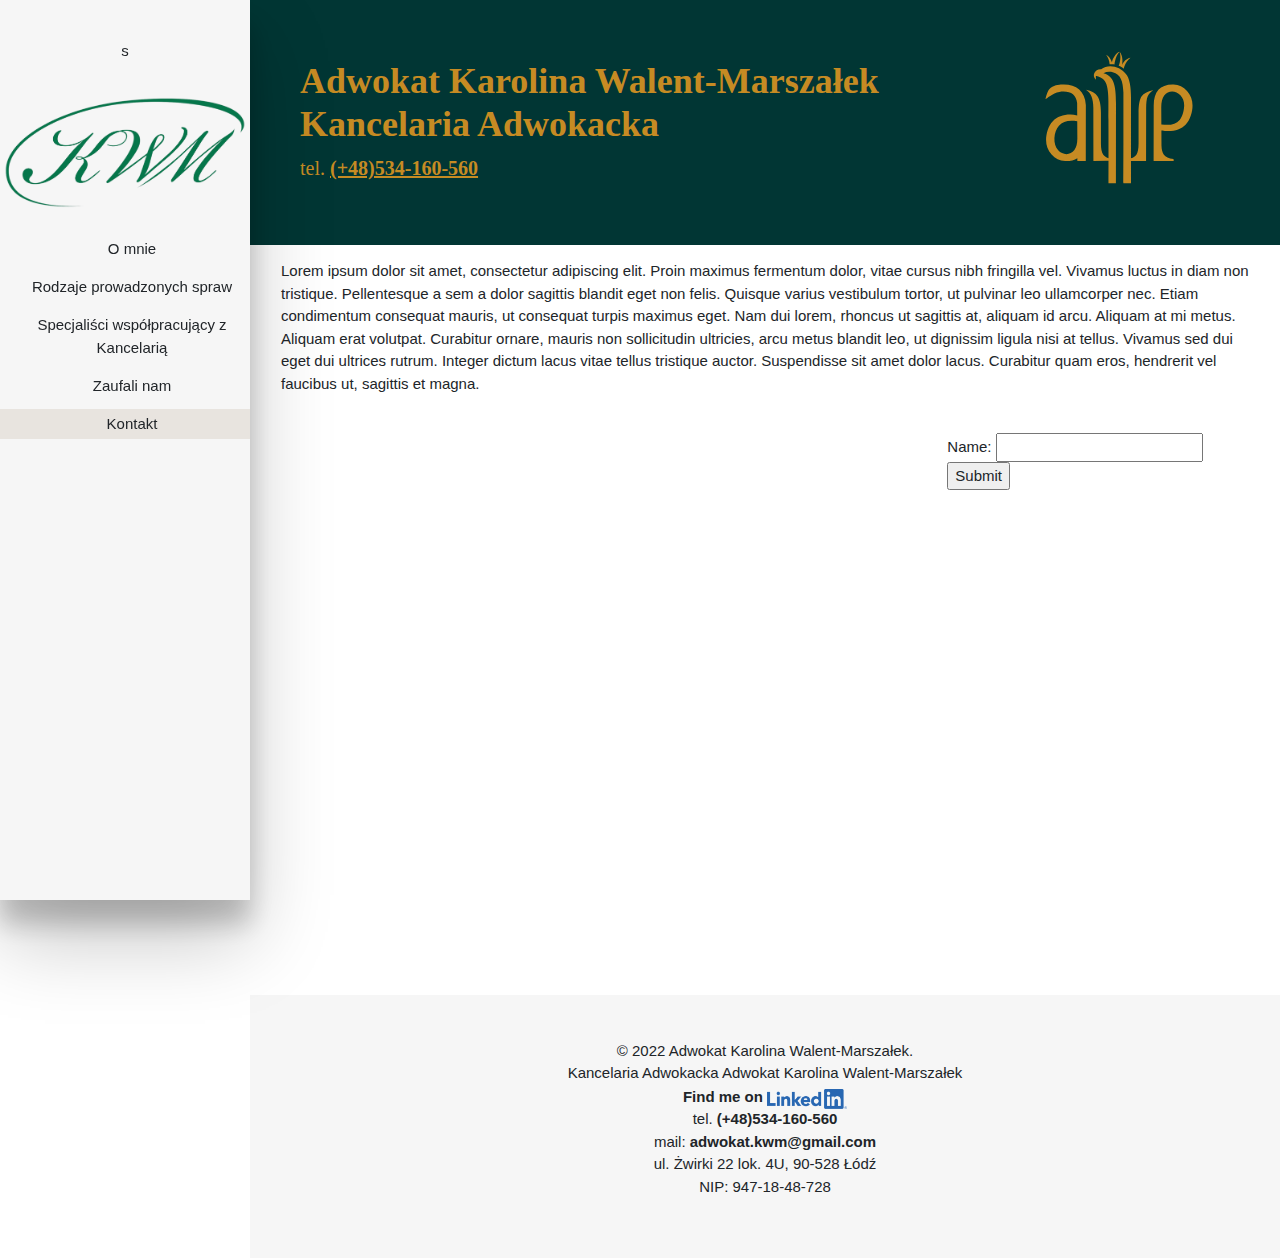
==== Kontakt.html @ 343bfcc0 "add project" ====
<!DOCTYPE html>

<html lang="en">
<head>
  <title>Karolina</title>
  <meta charset="utf-8" name="viewport" content="width=device-width, initial-scale=1">
  <meta name="viewport" content="width=device-width, initial-scale=1">
  <link href="https://cdn.jsdelivr.net/npm/bootstrap@5.1.3/dist/css/bootstrap.min.css" rel="stylesheet">
  <script src="https://cdn.jsdelivr.net/npm/bootstrap@5.1.3/dist/js/bootstrap.bundle.min.js"></script>  
  <link rel="stylesheet" href="style.css">
  <link rel="stylesheet" href="https://cdnjs.cloudflare.com/ajax/libs/animate.css/4.1.1/animate.min.css" integrity="sha512-c42qTSw/wPZ3/5LBzD+Bw5f7bSF2oxou6wEb+I/lqeaKV5FDIfMvvRp772y4jcJLKuGUOpbJMdg/BTl50fJYAw==" crossorigin="anonymous" referrerpolicy="no-referrer" />  
  <link rel="stylesheet" href="lib/w3.css">
</head>


<body>

<nav class="w3-sidenav w3-collapse w3-card-24 w3-animate-left" style="width:250px; padding-top: 40px; text-align: center; background: #F6F6F6;">s
  <a href="javascript:void(0)" onclick="w3_close()" 
  class="w3-closenav w3-large w3-hide-large">Close &times;</a>
  <img src="img/logo.png" alt="" style="width: 100%; margin-bottom: 15px; margin-top: 30px">
  <a href="index.html" class="my-2">O mnie</a>   
  <a href="Rodzaje_prowadzonych_spraw.html" class="my-2">Rodzaje prowadzonych spraw</a>   
  <a href="Specjaliści_współpracujący_z_Kancelarią.html" class="my-2">Specjaliści współpracujący z Kancelarią</a>   
  <a href="Zaufali_nam.html" class="my-2">Zaufali nam</a>   
  <a href="Kontakt.html" class="my-2" style="background: #e8e4df;">Kontakt</a>   
</nav>

<div class="w3-main" style="margin-left:250px">

  <header class="">
    <section class = "" style="background: #013634; min-height: 100px; paddings: 15px;">
    <span class="w3-opennav w3-xlarge w3-hide-large" onclick="w3_open()" style="color: white; padding-left: 30px;">&#9776;</span>
    <div id="hero" class="animate__animated animate__fadeIn w3-row" style="padding: 50px;">
      <div class="w3-col" style="width:80%">
        <h1 style="color: #C68B23; font-family: initial; font-weight: bold;">Adwokat Karolina Walent-Marszałek<br>Kancelaria Adwokacka</h1>
        <h4 style="color: #C68B23; font-family: initial;">tel. <a href="tel:+48534160560"><b>(+48)534-160-560</b></a></h4>  
      </div>
      <div class="w3-rest"><img src="img/logo1.svg" style="max-height: 150px; padding-bottom: 15px;"></div>
    </div>
  </section>
</header>


<div class="w3-row content" >
  <div class="w3-container">
    <div class="m-3"><p>Lorem ipsum dolor sit amet, consectetur adipiscing elit. Proin maximus fermentum dolor, vitae cursus nibh fringilla vel. Vivamus luctus in diam non tristique. Pellentesque a sem a dolor sagittis blandit eget non felis. Quisque varius vestibulum tortor, ut pulvinar leo ullamcorper nec. Etiam condimentum consequat mauris, ut consequat turpis maximus eget. Nam dui lorem, rhoncus ut sagittis at, aliquam id arcu. Aliquam at mi metus. Aliquam erat volutpat. Curabitur ornare, mauris non sollicitudin ultricies, arcu metus blandit leo, ut dignissim ligula nisi at tellus. Vivamus sed dui eget dui ultrices rutrum. Integer dictum lacus vitae tellus tristique auctor. Suspendisse sit amet dolor lacus. Curabitur quam eros, hendrerit vel faucibus ut, sagittis et magna.<br><br>

</p></div>
  </div>
  <div class="w3-container">
    <!--<img class="hero-image mb-4" src="img/Karolina.jpg" alt="Karolina Marszalek">-->
  </div>
</div>
<div class="w3-container w3-row">
<div class="map-responsive w3-twothird" >
    <iframe src="https://www.google.com/maps/embed?pb=!1m14!1m8!1m3!1d2469.773128402559!2d19.454585!3d51.755472!3m2!1i1024!2i768!4f13.1!3m3!1m2!1s0x471a34d773a6000d%3A0x2b7ac71ae0c0630e!2zS3B0LiBGcmFuY2lzemthIMW7d2lya2kgMjIvNHUsIDkwLTUyOCDFgcOzZMW6LCDQn9C-0LvRjNGI0LA!5e0!3m2!1sru!2sus!4v1652269276940!5m2!1sru!2sus" width="600" height="450" style="sborder:0;" allowfullscreen="" loading="lazy" referrerpolicy="no-referrer-when-downgrade"></iframe>
</div>
<div class="w3-container w3-third">
  <form name="myForm" action="./form.php" onsubmit="return validateForm()" method="post" required>
  Name: <input type="text" name="fname">
  <input type="submit" value="Submit">
</form>
</div>
</div>

<footer class="footer">
  <section id="hero" class="animate__animated animate__fadeIn d-flex flex-column p-5" style="background: #F6F6F6; text-align:center;">
    <p>© 2022 Adwokat Karolina Walent-Marszałek. <br>Kancelaria Adwokacka Adwokat Karolina Walent-Marszałek<br>
      <a class="" href="https://www.linkedin.com/in/karolina-walent-marsza%C5%82ek-4451391b9/?originalSubdomain=pl" style="text-decoration: none;"> <b style="vertical-align: middle">Find me on</b> <img src="./img/li_logo.png" style="max-width: 80px;"> </a><br>
      tel. <a href="tel:+48534160560"  style="text-decoration: none;"><b>(+48)534-160-560</b></a>
      <br>mail: <a href="mail:adwokat.kwm@gmail.com" style="text-decoration: none;"><b>adwokat.kwm@gmail.com</b></a>
      <br>ul. Żwirki 22 lok. 4U, 90-528 Łódź<br>NIP: 947-18-48-728<br>
    </p>
</footer>

</div>
<script>
function w3_open() {
    document.getElementsByClassName("w3-sidenav")[0].style.display = "block";
}
function w3_close() {
    document.getElementsByClassName("w3-sidenav")[0].style.display = "none";
}
</script>
</body></html>
---- style.css ----
.hero-image{
  max-width: 300px;
}

.abstract{
  font-family: "Times New Roman"; 
  color: #C68B23;
}
body{
  margin-left: 250px;
  /*font-family: "Times New Roman"; */
}

a{
  /*font-family: "Times New Roman"; */
}


.map-responsive{
    overflow:hidden;
    padding-bottom:56.25%;
    position:relative;
    height:0;
}
.map-responsive iframe{
    left:0;
    top:0;
    height:100%;
    width:100%;
    position:absolute;
}



/*
.as-box > h2 {
    padding: 15px 40px;
    font-size: 1.3rem;
}
.as-examples > [id^=example-] {
      background: #edfbf6;
    color: #32d296;
  }
  pre[class^=html] {
    position:relative;
  }
  pre[class^=html]::before {
    content: 'html';
    position:absolute;
    right: 0;
    top: 0;
    background: #222222;
    color: #fff;
    padding: 15px;
  }
*/
/*


html {
    position: relative;
    min-height: 100%;
}

body {
    padding-top: 4.5rem;
    margin-bottom: 4.5rem;
}

.footer {
  position: absolute;
  bottom: 0;
  width: 100%;
  height: 3.5rem;
  line-height: 3.5rem;
  background-color: #ccc;
}

.nav-link:hover {
  transition: all 0.4s;
}

.nav-link-collapse:after {
  float: right;
  content: '\f067';
  font-family: 'FontAwesome';
}

.nav-link-show:after {
  float: right;
  content: '\f068';
  font-family: 'FontAwesome';
}

.nav-item ul.nav-second-level {
  padding-left: 0;
}

.nav-item ul.nav-second-level > .nav-item {
  padding-left: 20px;
}

@media (min-width: 992px) {
  .sidenav {
    position: absolute;
    top: 0;
    left: 0;
    width: 230px;
    height: calc(100vh - 3.5rem);
    margin-top: 3.5rem;
    background: #343a40;
    box-sizing: border-box;
    border-top: 1px solid rgba(0, 0, 0, 0.3);
  }

  .navbar-expand-lg .sidenav {
    flex-direction: column;
  }

  .content-wrapper {
    margin-left: 230px;
  }

  .footer {
    width: calc(100% - 230px);
    margin-left: 230px;
  }
}



/*body {
  font-family: "Open Sans", sans-serif;
  color: #5a656e;
  overflow-x: hidden;
}

h1, h2, h3, h4, h5, h6, p, caption{
  font-family: "Playfair Display", serif;
}

.header {
  margin: 0 0 10px;
  padding: 32px 0 32px;
  background: #a84e32;
  word-wrap: break-word;
}

.header_add{
  margin: 0 0 10px;
  padding: 32px 0 32px;
  background: #cfb169;;
  word-wrap: break-word;
}

#hero {
  width: 100%;
  height: 75vh;
  background: url("img/hero-bg.jpg") top center;
  background-size: cover;
  padding: 0 15px;
}
#hero h1 {
  margin: 0 0 10px 0;
  font-size: 48px;
  font-weight: 700;
  line-height: 56px;
  word-wrap: break-word;
  color: #fff;
}

@media (min-width: 1024px) {
  #hero {
    background-attachment: fixed;
  }
}

section {
  padding: 60px 0;
}

.contacts{
  font-family: "Playfair Display";
  max-width: 650px;
  word-wrap: break-word;
}

.contacts a{
  color: white;
  font-size: 18px;
}
.table-container{
  max-width: 700px;
  text-align: center;
  margin: auto;
}
.progress-bar {
  border-radius: 15px;
}

.divider{
  background-color: #a84e32;
  height: 10px;
  width: auto;
  margin-top: 0px;
}

.header-email {
  pagging-left: 30px;
  background-image: url('img/mail_icon.svg');
  background-repeat: no-repeat;
}

.header-phone {
  pagging-left: 30px;
  background-image: url('img/phone_icon.svg');
  background-repeat: no-repeat;
}

.header a{
  color: white;
}

.subheading {
  margin: auto;
  margin-bottom: 36px;
  text-align: center;
}

.progress-bar {
  background-color: #a84e32;
}

.skills{
  font-family: "Playfair Display", serif
}
.img-container {
  position: relative;
  max-width: 300px;
}

.image {
  display: block;
  width: 100%;
  height: auto;
}

.overlay {
  position: absolute; 
  bottom: 0; 
  background: rgb(0, 0, 0);
  background: rgba(0, 0, 0, 0.5); 
  color: #f1f1f1; 
  width: 100%;
  transition: .5s ease;
  opacity:0;
  color: white;
  font-size: 20px;
  padding: 20px;
  text-align: center;
}

.social{
  width: 30px;
  margin-right: 10px;
}

.container:hover .overlay {
  opacity: 1;
}

.hobbies {
  width: 100%;
  height: auto;
}

.footer{
  width:100%;
  background: #a84e32;
}*/





.cc-window{opacity:1;-webkit-transition:opacity 1s ease;transition:opacity 1s ease}.cc-window.cc-invisible{opacity:0}.cc-animate.cc-revoke{-webkit-transition:transform 1s ease;-webkit-transition:-webkit-transform 1s ease;transition:-webkit-transform 1s ease;transition:transform 1s ease;transition:transform 1s ease,-webkit-transform 1s ease}.cc-animate.cc-revoke.cc-top{-webkit-transform:translateY(-2em);transform:translateY(-2em)}.cc-animate.cc-revoke.cc-bottom{-webkit-transform:translateY(2em);transform:translateY(2em)}.cc-animate.cc-revoke.cc-active.cc-top{-webkit-transform:translateY(0);transform:translateY(0)}.cc-animate.cc-revoke.cc-active.cc-bottom{-webkit-transform:translateY(0);transform:translateY(0)}.cc-revoke:hover{-webkit-transform:translateY(0);transform:translateY(0)}.cc-grower{max-height:0;overflow:hidden;-webkit-transition:max-height 1s;transition:max-height 1s}
.cc-revoke,.cc-window{position:fixed;overflow:hidden;-webkit-box-sizing:border-box;box-sizing:border-box;font-family:Helvetica,Calibri,Arial,sans-serif;font-size:14px;line-height:1.5em;display:-webkit-box;display:-ms-flexbox;display:flex;-ms-flex-wrap:nowrap;flex-wrap:nowrap;z-index:9999}.cc-window.cc-static{position:static}.cc-window.cc-floating{padding:2em;max-width:24em;-webkit-box-orient:vertical;-webkit-box-direction:normal;-ms-flex-direction:column;flex-direction:column}.cc-window.cc-banner{padding:1em 1.8em;width:100%;-webkit-box-orient:horizontal;-webkit-box-direction:normal;-ms-flex-direction:row;flex-direction:row}.cc-revoke{padding:.5em}.cc-revoke:hover{text-decoration:underline}.cc-header{font-size:18px;font-weight:700}.cc-btn,.cc-close,.cc-link,.cc-revoke{cursor:pointer}.cc-link{opacity:.8;display:inline-block;padding:.2em;text-decoration:underline}.cc-link:hover{opacity:1}.cc-link:active,.cc-link:visited{color:initial}.cc-btn{display:block;padding:.4em .8em;font-size:.9em;font-weight:700;border-width:2px;border-style:solid;text-align:center;white-space:nowrap}.cc-highlight .cc-btn:first-child{background-color:transparent;border-color:transparent}.cc-highlight .cc-btn:first-child:focus,.cc-highlight .cc-btn:first-child:hover{background-color:transparent;text-decoration:underline}.cc-close{display:block;position:absolute;top:.5em;right:.5em;font-size:1.6em;opacity:.9;line-height:.75}.cc-close:focus,.cc-close:hover{opacity:1}
.cc-revoke.cc-top{top:0;left:3em;border-bottom-left-radius:.5em;border-bottom-right-radius:.5em}.cc-revoke.cc-bottom{bottom:0;left:3em;border-top-left-radius:.5em;border-top-right-radius:.5em}.cc-revoke.cc-left{left:3em;right:unset}.cc-revoke.cc-right{right:3em;left:unset}.cc-top{top:1em}.cc-left{left:1em}.cc-right{right:1em}.cc-bottom{bottom:1em}.cc-floating>.cc-link{margin-bottom:1em}.cc-floating .cc-message{display:block;margin-bottom:1em}.cc-window.cc-floating .cc-compliance{-webkit-box-flex:1;-ms-flex:1 0 auto;flex:1 0 auto}.cc-window.cc-banner{-webkit-box-align:center;-ms-flex-align:center;align-items:center}.cc-banner.cc-top{left:0;right:0;top:0}.cc-banner.cc-bottom{left:0;right:0;bottom:0}.cc-banner .cc-message{display:block;-webkit-box-flex:1;-ms-flex:1 1 auto;flex:1 1 auto;max-width:100%;margin-right:1em}.cc-compliance{display:-webkit-box;display:-ms-flexbox;display:flex;-webkit-box-align:center;-ms-flex-align:center;align-items:center;-ms-flex-line-pack:justify;align-content:space-between}.cc-floating .cc-compliance>.cc-btn{-webkit-box-flex:1;-ms-flex:1;flex:1}.cc-btn+.cc-btn{margin-left:.5em}
@media print{.cc-revoke,.cc-window{display:none}}@media screen and (max-width:900px){.cc-btn{white-space:normal}}@media screen and (max-width:414px) and (orientation:portrait),screen and (max-width:736px) and (orientation:landscape){.cc-window.cc-top{top:0}.cc-window.cc-bottom{bottom:0}.cc-window.cc-banner,.cc-window.cc-floating,.cc-window.cc-left,.cc-window.cc-right{left:0;right:0}.cc-window.cc-banner{-webkit-box-orient:vertical;-webkit-box-direction:normal;-ms-flex-direction:column;flex-direction:column}.cc-window.cc-banner .cc-compliance{-webkit-box-flex:1;-ms-flex:1 1 auto;flex:1 1 auto}.cc-window.cc-floating{max-width:none}.cc-window .cc-message{margin-bottom:1em}.cc-window.cc-banner{-webkit-box-align:unset;-ms-flex-align:unset;align-items:unset}.cc-window.cc-banner .cc-message{margin-right:0}}
.cc-floating.cc-theme-classic{padding:1.2em;border-radius:5px}.cc-floating.cc-type-info.cc-theme-classic .cc-compliance{text-align:center;display:inline;-webkit-box-flex:0;-ms-flex:none;flex:none}.cc-theme-classic .cc-btn{border-radius:5px}.cc-theme-classic .cc-btn:last-child{min-width:140px}.cc-floating.cc-type-info.cc-theme-classic .cc-btn{display:inline-block}
.cc-theme-edgeless.cc-window{padding:0}.cc-floating.cc-theme-edgeless .cc-message{margin:2em;margin-bottom:1.5em}.cc-banner.cc-theme-edgeless .cc-btn{margin:0;padding:.8em 1.8em;height:100%}.cc-banner.cc-theme-edgeless .cc-message{margin-left:1em}.cc-floating.cc-theme-edgeless .cc-btn+.cc-btn{margin-left:0}
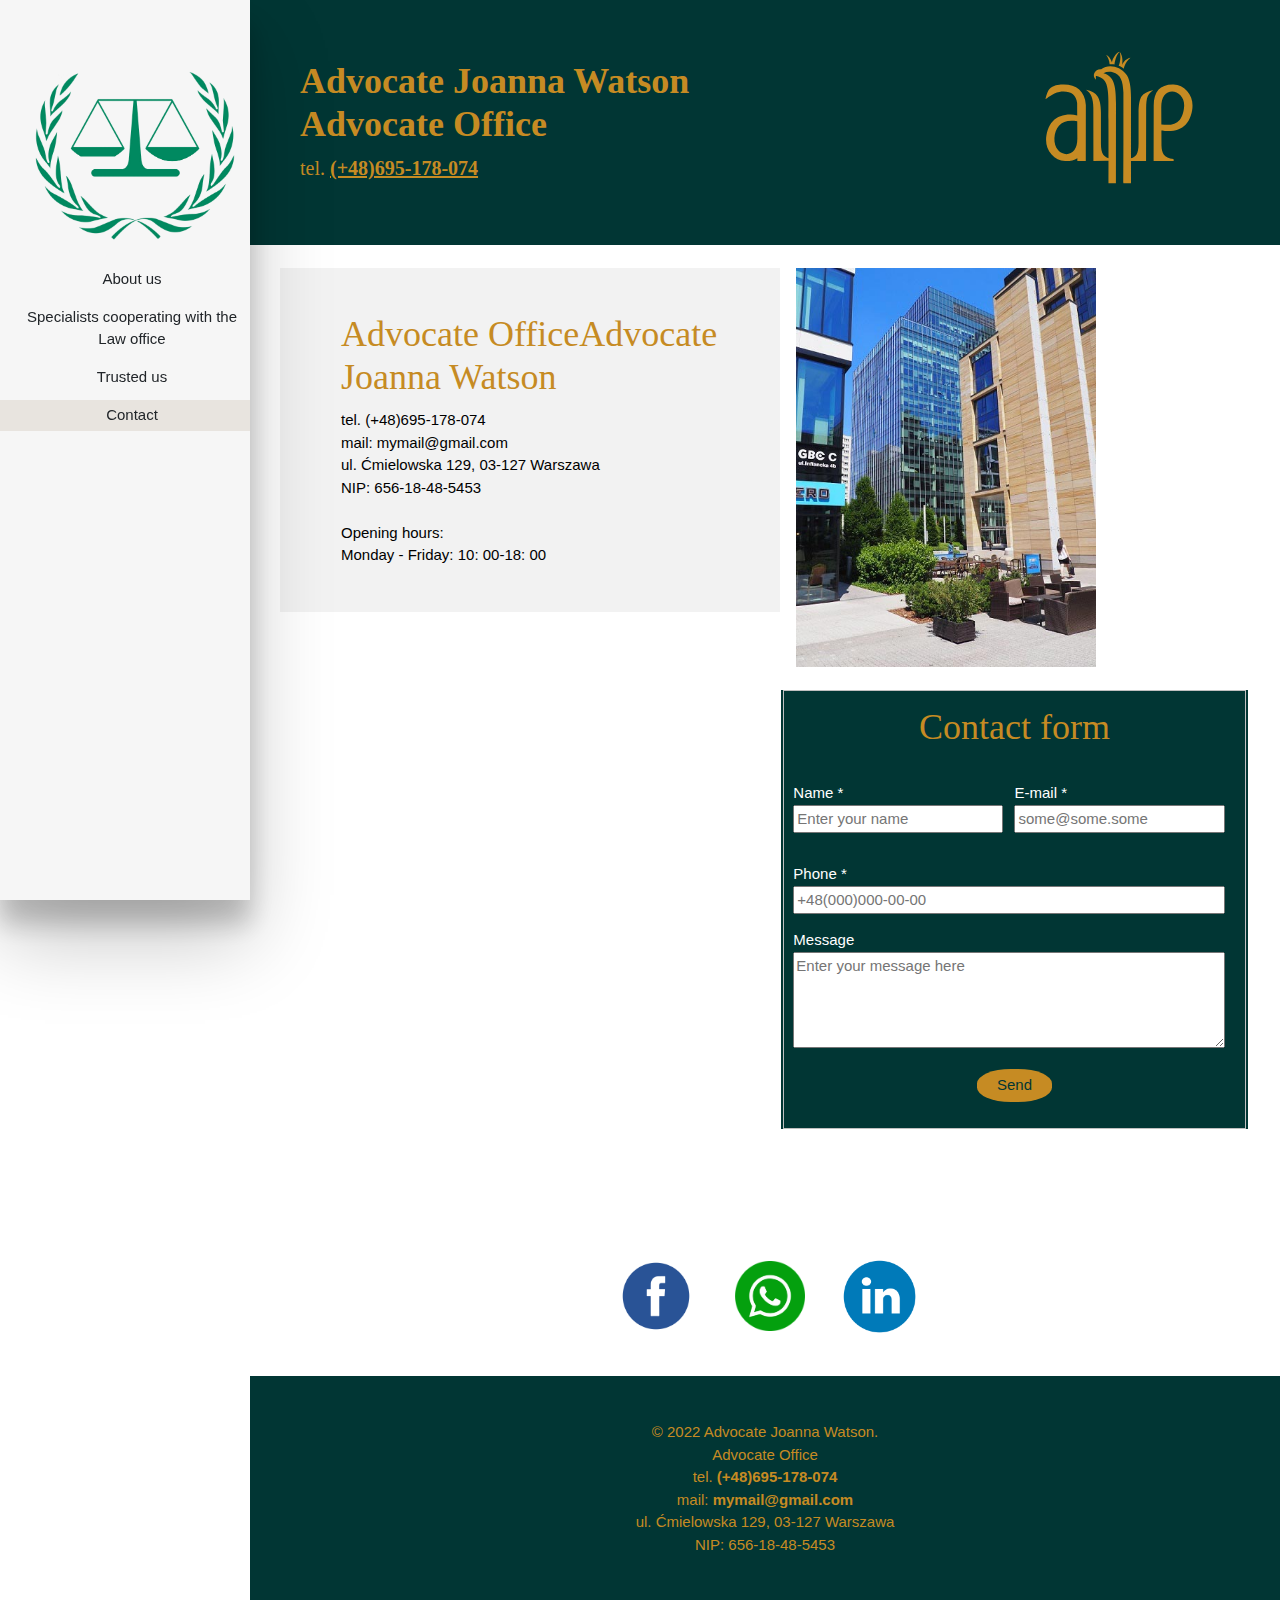
==== commit 31313f18: "a lot of changes" ====
--- a/Kontakt.html
+++ b/Kontakt.html
@@ -10,20 +10,21 @@
   <link rel="stylesheet" href="style.css">
   <link rel="stylesheet" href="https://cdnjs.cloudflare.com/ajax/libs/animate.css/4.1.1/animate.min.css" integrity="sha512-c42qTSw/wPZ3/5LBzD+Bw5f7bSF2oxou6wEb+I/lqeaKV5FDIfMvvRp772y4jcJLKuGUOpbJMdg/BTl50fJYAw==" crossorigin="anonymous" referrerpolicy="no-referrer" />  
   <link rel="stylesheet" href="lib/w3.css">
+  <script src="http://code.jquery.com/jquery-2.1.1.min.js"></script>
+  <script src="js/jquery.validate.js"></script>
 </head>
 
 
 <body>
 
-<nav class="w3-sidenav w3-collapse w3-card-24 w3-animate-left" style="width:250px; padding-top: 40px; text-align: center; background: #F6F6F6;">s
+<nav class="w3-sidenav w3-collapse w3-card-24 w3-animate-left" style="width:250px; padding-top: 40px; text-align: center; background: #F6F6F6;">
   <a href="javascript:void(0)" onclick="w3_close()" 
   class="w3-closenav w3-large w3-hide-large">Close &times;</a>
-  <img src="img/logo.png" alt="" style="width: 100%; margin-bottom: 15px; margin-top: 30px">
-  <a href="index.html" class="my-2">O mnie</a>   
-  <a href="Rodzaje_prowadzonych_spraw.html" class="my-2">Rodzaje prowadzonych spraw</a>   
-  <a href="Specjaliści_współpracujący_z_Kancelarią.html" class="my-2">Specjaliści współpracujący z Kancelarią</a>   
-  <a href="Zaufali_nam.html" class="my-2">Zaufali nam</a>   
-  <a href="Kontakt.html" class="my-2" style="background: #e8e4df;">Kontakt</a>   
+  <img src="img/logo.png" alt="" style="width: 80%; margin-bottom: 15px; margin-top: 30px; margin-left:20px">
+  <a href="index.html" class="my-2">About us</a>   
+  <a href="Specjaliści_współpracujący_z_Kancelarią.html" class="my-2">Specialists cooperating with the Law office</a>   
+  <a href="Zaufali_nam.html" class="my-2">Trusted us</a>   
+  <a href="Kontakt.html" class="my-2" style="background: #e8e4df;">Contact</a>   
 </nav>
 
 <div class="w3-main" style="margin-left:250px">
@@ -33,8 +34,8 @@
     <span class="w3-opennav w3-xlarge w3-hide-large" onclick="w3_open()" style="color: white; padding-left: 30px;">&#9776;</span>
     <div id="hero" class="animate__animated animate__fadeIn w3-row" style="padding: 50px;">
       <div class="w3-col" style="width:80%">
-        <h1 style="color: #C68B23; font-family: initial; font-weight: bold;">Adwokat Karolina Walent-Marszałek<br>Kancelaria Adwokacka</h1>
-        <h4 style="color: #C68B23; font-family: initial;">tel. <a href="tel:+48534160560"><b>(+48)534-160-560</b></a></h4>  
+        <h1 style="color: #C68B23; font-family: initial; font-weight: bold;">Advocate Joanna Watson<br>Advocate Office</h1>
+        <h4 style="color: #C68B23; font-family: initial;">tel. <a href="tel:+48695178074"><b>(+48)695-178-074</b></a></h4>  
       </div>
       <div class="w3-rest"><img src="img/logo1.svg" style="max-height: 150px; padding-bottom: 15px;"></div>
     </div>
@@ -42,39 +43,150 @@
 </header>
 
 
-<div class="w3-row content" >
-  <div class="w3-container">
-    <div class="m-3"><p>Lorem ipsum dolor sit amet, consectetur adipiscing elit. Proin maximus fermentum dolor, vitae cursus nibh fringilla vel. Vivamus luctus in diam non tristique. Pellentesque a sem a dolor sagittis blandit eget non felis. Quisque varius vestibulum tortor, ut pulvinar leo ullamcorper nec. Etiam condimentum consequat mauris, ut consequat turpis maximus eget. Nam dui lorem, rhoncus ut sagittis at, aliquam id arcu. Aliquam at mi metus. Aliquam erat volutpat. Curabitur ornare, mauris non sollicitudin ultricies, arcu metus blandit leo, ut dignissim ligula nisi at tellus. Vivamus sed dui eget dui ultrices rutrum. Integer dictum lacus vitae tellus tristique auctor. Suspendisse sit amet dolor lacus. Curabitur quam eros, hendrerit vel faucibus ut, sagittis et magna.<br><br>
+<div class="w3-row content mt-4" style="margin-left:30px">
+  <div class="w3-container w3-half"style="background: #F1F1F1F1; color: black;">
+    <div class="m-5"><h1 class="abstract" style="color: #C68B23;">Advocate OfficeAdvocate Joanna Watson</h1><p style="max-width:500px;">tel. <a href="tel:+48695178074" style="text-decoration: none;">(+48)695-178-074</a>
+      <br>mail: <a href="mail:elizabeth5335west@gmail.com" style="text-decoration: none;">mymail@gmail.com</a>
+      <br>ul. Ćmielowska 129, 03-127 Warszawa<br>NIP: 656-18-48-5453<br>
+      <br>Opening hours:<br>Monday - Friday: 10: 00-18: 00
+    </p>  
 
-</p></div>
+    </div>
   </div>
-  <div class="w3-container">
-    <!--<img class="hero-image mb-4" src="img/Karolina.jpg" alt="Karolina Marszalek">-->
+  <div class="w3-container w3-half">
+    <img class="hero-image mb-4" src="img/kancelaria.jpg" alt="Kancelaria">
   </div>
 </div>
 <div class="w3-container w3-row">
-<div class="map-responsive w3-twothird" >
-    <iframe src="https://www.google.com/maps/embed?pb=!1m14!1m8!1m3!1d2469.773128402559!2d19.454585!3d51.755472!3m2!1i1024!2i768!4f13.1!3m3!1m2!1s0x471a34d773a6000d%3A0x2b7ac71ae0c0630e!2zS3B0LiBGcmFuY2lzemthIMW7d2lya2kgMjIvNHUsIDkwLTUyOCDFgcOzZMW6LCDQn9C-0LvRjNGI0LA!5e0!3m2!1sru!2sus!4v1652269276940!5m2!1sru!2sus" width="600" height="450" style="sborder:0;" allowfullscreen="" loading="lazy" referrerpolicy="no-referrer-when-downgrade"></iframe>
+  <div class="map-responsive w3-half" >
+      <iframe src="https://www.google.com/maps/embed?pb=!1m18!1m12!1m3!1d2438.9176903795683!2d20.94870095079521!3d52.31749605887085!2m3!1f0!2f0!3f0!3m2!1i1024!2i768!4f13.1!3m3!1m2!1s0x471ec9bd09430f39%3A0xb655fcdef00de29b!2s%C4%86mielowska%20129%2C%2003-127%20Warszawa!5e0!3m2!1sru!2spl!4v1653382330367!5m2!1sru!2spl" width="600" height="450" style="border:0;" allowfullscreen="" loading="lazy" referrerpolicy="no-referrer-when-downgrade"></iframe>
+  </div>
+  <div class="w3-container w3-half">
+    <form id = "contact_form" action = "" autocomplete="on" style="background: #013634; color: white;">
+      <fieldset>
+        <legend><h1 class="abstract" style="color: #C68B23; text-align:center;">Contact form</h1></legend>
+        <p>
+          <div class="w3-half">
+            <label for="name" id="name_label">Name *</label>
+            <input type="text" name="name" id="name" placeholder="Enter your name" value="" class="text-input" minlength="2"  style="width:95%; color:#013634">
+            <label class="error" for="name" id="name_error">This field is required.</label>
+          </div>
+          <div class="w3-half">
+            <label label for="email" id="email_label">E-mail *</label>
+            <input type="text" name="email" id="email" placeholder="some@some.some" value="" class="text-input" style="width:95% ; color:#013634">
+            <label class="error" for="email" id="email_error">This field is required.</label>
+            <label class="error" for="email" id="wrong_email_error">This email is wrong!</label>
+          </div>
+        </p>
+        <p>
+          <label for="phone" id="phone_label" style="text-align: left; margin-top: 30px">Phone *</label>
+          <input type="text" name="phone" id="phone" placeholder="+48(000)000-00-00" class="text-input" style="width:97.5% ; color:#013634">
+          <label class="error" for="phone" id="phone_error">This field is required.</label>
+          <label class="error" for="phone" id="wrong_phone_error">Enter the correct phone number</label>
+        </p>
+        <p>
+          <label for="ccomment">Message</label>
+          <textarea id="ccomment" placeholder="Enter your message here" name="comment" rows=4 style="width:97.5% ; color:#013634"></textarea> 
+        </p>
+        <p style="text-align: center;">
+        <input type="submit" name="submit" class="button" id="submit_btn" value="Send" style="border-radius: 45%; background: #C68B23; border-width: 0; padding: 5px; padding-left: 20px; padding-right: 20px; color: #013634;"/>
+        </p>
+      </fieldset>
+  </div>
+
 </div>
-<div class="w3-container w3-third">
-  <form name="myForm" action="./form.php" onsubmit="return validateForm()" method="post" required>
-  Name: <input type="text" name="fname">
-  <input type="submit" value="Submit">
-</form>
-</div>
+
+<div class = "social" style="text-align: center; margin-bottom:40px">
+  <a href=""><img src="img/facebook.png" style="width: 90px; margin-right: 30px;"></a>
+  <a href=""><img src="img/whatsapp.png" style="width: 70px; margin-right: 30px;"></a>
+  <a href=""><img src="img/linkedin.png" style="width: 80px;"></a>
 </div>
 
 <footer class="footer">
-  <section id="hero" class="animate__animated animate__fadeIn d-flex flex-column p-5" style="background: #F6F6F6; text-align:center;">
-    <p>© 2022 Adwokat Karolina Walent-Marszałek. <br>Kancelaria Adwokacka Adwokat Karolina Walent-Marszałek<br>
-      <a class="" href="https://www.linkedin.com/in/karolina-walent-marsza%C5%82ek-4451391b9/?originalSubdomain=pl" style="text-decoration: none;"> <b style="vertical-align: middle">Find me on</b> <img src="./img/li_logo.png" style="max-width: 80px;"> </a><br>
-      tel. <a href="tel:+48534160560"  style="text-decoration: none;"><b>(+48)534-160-560</b></a>
-      <br>mail: <a href="mail:adwokat.kwm@gmail.com" style="text-decoration: none;"><b>adwokat.kwm@gmail.com</b></a>
-      <br>ul. Żwirki 22 lok. 4U, 90-528 Łódź<br>NIP: 947-18-48-728<br>
+  <section id="hero" class="animate__animated animate__fadeIn d-flex flex-column p-5" style="background: #013634; text-align:center; color: #C68B23;">
+    <p>© 2022 Advocate Joanna Watson. <br>Advocate Office<br>
+      tel. <a href="tel:+48695178074" style="text-decoration: none;"><b>(+48)695-178-074</b></a>
+      <br>mail: <a href="mail:elizabeth5335west@gmail.com" style="text-decoration: none;"><b>mymail@gmail.com</b></a>
+      <br>ul. Ćmielowska 129, 03-127 Warszawa<br>NIP: 656-18-48-5453<br>
     </p>
 </footer>
 
 </div>
+<script>
+  var element = document.getElementById('phone');
+var maskOptions = {
+    mask: '+48(000)000-00-00',
+    lazy: false
+} 
+var mask = new IMask(element, maskOptions);
+</script>
+<script>
+  //$("contactForm").validate();
+  $(function() {
+    $('.error').hide();
+    $(".button").click(function() {
+      // validate and process form here
+      
+      $('.error').hide();
+      var name = $("input#name").val();
+      if (name == "") {
+        $("label#name_error").show();
+        $("input#name").focus();
+        return false;
+      }
+      var email = $("input#email").val();
+      if (!validateEmail(email)) {
+        $("label#wrong_email_error").show();
+        $("input#email").focus();
+        return false;
+      }
+      if (email=="") {
+        $("label#email_error").show();
+        $("input#email").focus();
+        return false;
+      }
+      validatePhone
+      var phone = $("input#phone").val();
+      if (!validatePhone(phone)) {
+        $("label#wrong_phone_error").show();
+        $("input#phone").focus();
+        return false;
+      }
+      if (phone == "") {
+        $("label#phone_error").show();
+        $("input#phone").focus();
+        return false;
+      }
+      var dataString = "Contact Form Submitted!\n Your answers:\nname: "+ name + '\nemail: ' + email + '\nphone: ' + phone;
+  alert (dataString);
+  return true;
+  $.ajax({
+    success: function() {
+      $('#contact_form').html("<div id='message'></div>");
+      $('#message').html("<h2>Contact Form Submitted!</h2>")
+      .hide()
+      .fadeIn(1500, function() {
+        $('#message').append("<img id='checkmark' src='images/check.png' />");
+      });
+    }
+  });
+  return false;
+    });
+  });
+  function validateEmail($email) {
+        var emailReg = /^([\w-\.]+@([\w-]+\.)+[\w-]{2,4})?$/;
+        return emailReg.test( $email );
+  }
+  function validatePhone($phone) {
+        var phoneReg = /^[+]*[(]{0,1}[0-9]{1,3}[)]{0,1}[-\s\./0-9]*$/g;
+        $phone.length<=10||$phone.length>=10
+        return phoneReg.test( $phone );
+  }
+  function maskPhone() {
+      $("#phone").mask("+380(999) 999-99-99");
+    }
+ 
+</script>
 <script>
 function w3_open() {
     document.getElementsByClassName("w3-sidenav")[0].style.display = "block";
--- a/style.css
+++ b/style.css
@@ -11,8 +11,8 @@
   /*font-family: "Times New Roman"; */
 }
 
-a{
-  /*font-family: "Times New Roman"; */
+a:hover{
+  color:  inherit;
 }
 
 
@@ -25,12 +25,211 @@
 .map-responsive iframe{
     left:0;
     top:0;
+    max-height: 450px;
+    max-width: 600px;
     height:100%;
     width:100%;
     position:absolute;
 }
 
-
+@-webkit-keyframes scroll {
+0% {
+-webkit-transform: translateX(0);
+transform: translateX(0);
+}
+100% {
+-webkit-transform: translateX(calc(-250px * 7));
+transform: translateX(calc(-250px * 7));
+}
+}
+@keyframes scroll {
+0% {
+-webkit-transform: translateX(0);
+transform: translateX(0);
+}
+100% {
+-webkit-transform: translateX(calc(-250px * 7));
+transform: translateX(calc(-250px * 7));
+}
+}
+.slider {
+background: pr;
+height: 100px;
+margin: auto;
+overflow: hidden;
+position: relative;
+width: 750px;
+}
+.slider::before, .slider::after {
+background: linear-gradient(to right, white 0%, rgba(255, 255, 255, 0) 50%);
+content: "";
+height: 100px;
+position: absolute;
+width: 200px;
+z-index: 2;
+}
+.slider::after {
+right: 0;
+top: 0;
+-webkit-transform: rotateZ(180deg);
+transform: rotateZ(180deg);
+}
+.slider::before {
+left: 0;
+top: 0;
+}
+.slider .slide-track {
+-webkit-animation: scroll 40s linear infinite;
+animation: scroll 40s linear infinite;
+display: flex;
+width: calc(250px * 14);
+}
+.slider .slide {
+height: 100px;
+width: 250px;
+}
+
+
+
+
+@mixin form-validation-state-selector($state) {
+  @if ($state == "valid" or $state == "invalid") {
+    .was-validated #{if(&, "&", "")}:#{$state},
+    #{if(&, "&", "")}.is-#{$state} {
+      @content;
+    }
+  } @else {
+    #{if(&, "&", "")}.is-#{$state} {
+      @content;
+    }
+  }
+}
+
+@mixin form-validation-state(
+  $state,
+  $color,
+  $icon,
+  $tooltip-color: color-contrast($color),
+  $tooltip-bg-color: rgba($color, $form-feedback-tooltip-opacity),
+  $focus-box-shadow: 0 0 $input-btn-focus-blur $input-focus-width rgba($color, $input-btn-focus-color-opacity)
+) {
+  .#{$state}-feedback {
+    display: none;
+    width: 100%;
+    margin-top: $form-feedback-margin-top;
+    @include font-size($form-feedback-font-size);
+    font-style: $form-feedback-font-style;
+    color: $color;
+  }
+
+  .#{$state}-tooltip {
+    position: absolute;
+    top: 100%;
+    z-index: 5;
+    display: none;
+    max-width: 100%; // Contain to parent when possible
+    padding: $form-feedback-tooltip-padding-y $form-feedback-tooltip-padding-x;
+    margin-top: .1rem;
+    @include font-size($form-feedback-tooltip-font-size);
+    line-height: $form-feedback-tooltip-line-height;
+    color: $tooltip-color;
+    background-color: $tooltip-bg-color;
+    @include border-radius($form-feedback-tooltip-border-radius);
+  }
+
+  @include form-validation-state-selector($state) {
+    ~ .#{$state}-feedback,
+    ~ .#{$state}-tooltip {
+      display: block;
+    }
+  }
+
+  .form-control {
+    @include form-validation-state-selector($state) {
+      border-color: $color;
+
+      @if $enable-validation-icons {
+        padding-right: $input-height-inner;
+        background-image: escape-svg($icon);
+        background-repeat: no-repeat;
+        background-position: right $input-height-inner-quarter center;
+        background-size: $input-height-inner-half $input-height-inner-half;
+      }
+
+      &:focus {
+        border-color: $color;
+        box-shadow: $focus-box-shadow;
+      }
+    }
+  }
+
+  textarea.form-control {
+    @include form-validation-state-selector($state) {
+      @if $enable-validation-icons {
+        padding-right: $input-height-inner;
+        background-position: top $input-height-inner-quarter right $input-height-inner-quarter;
+      }
+    }
+  }
+
+  .form-select {
+    @include form-validation-state-selector($state) {
+      border-color: $color;
+
+      @if $enable-validation-icons {
+        &:not([multiple]):not([size]),
+        &:not([multiple])[size="1"] {
+          padding-right: $form-select-feedback-icon-padding-end;
+          background-image: escape-svg($form-select-indicator), escape-svg($icon);
+          background-position: $form-select-bg-position, $form-select-feedback-icon-position;
+          background-size: $form-select-bg-size, $form-select-feedback-icon-size;
+        }
+      }
+
+      &:focus {
+        border-color: $color;
+        box-shadow: $focus-box-shadow;
+      }
+    }
+  }
+
+  .form-check-input {
+    @include form-validation-state-selector($state) {
+      border-color: $color;
+
+      &:checked {
+        background-color: $color;
+      }
+
+      &:focus {
+        box-shadow: $focus-box-shadow;
+      }
+
+      ~ .form-check-label {
+        color: $color;
+      }
+    }
+  }
+  .form-check-inline .form-check-input {
+    ~ .#{$state}-feedback {
+      margin-left: .5em;
+    }
+  }
+
+  .input-group .form-control,
+  .input-group .form-select {
+    @include form-validation-state-selector($state) {
+      @if $state == "valid" {
+        z-index: 1;
+      } @else if $state == "invalid" {
+        z-index: 2;
+      }
+      &:focus {
+        z-index: 3;
+      }
+    }
+  }
+}
 
 /*
 .as-box > h2 {
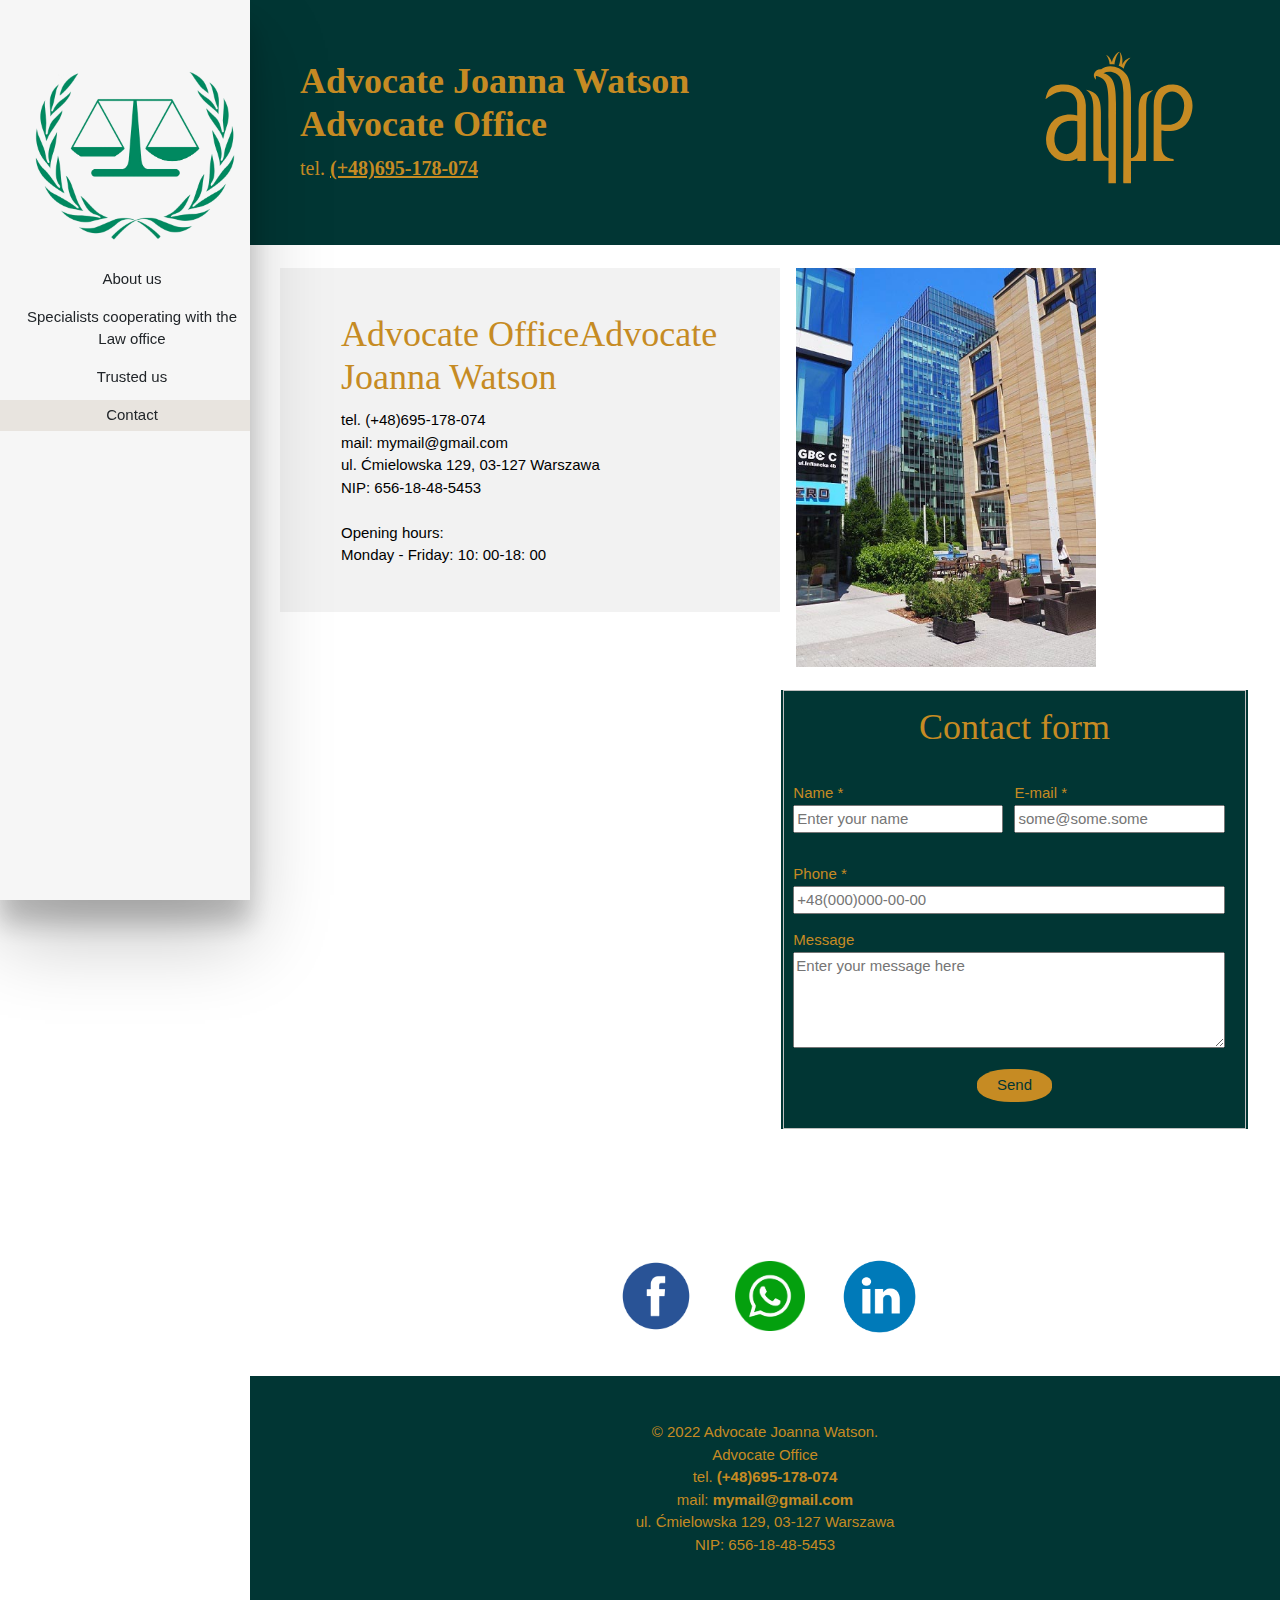
==== commit d166d850: "Update Kontakt.html" ====
--- a/Kontakt.html
+++ b/Kontakt.html
@@ -62,7 +62,7 @@
       <iframe src="https://www.google.com/maps/embed?pb=!1m18!1m12!1m3!1d2438.9176903795683!2d20.94870095079521!3d52.31749605887085!2m3!1f0!2f0!3f0!3m2!1i1024!2i768!4f13.1!3m3!1m2!1s0x471ec9bd09430f39%3A0xb655fcdef00de29b!2s%C4%86mielowska%20129%2C%2003-127%20Warszawa!5e0!3m2!1sru!2spl!4v1653382330367!5m2!1sru!2spl" width="600" height="450" style="border:0;" allowfullscreen="" loading="lazy" referrerpolicy="no-referrer-when-downgrade"></iframe>
   </div>
   <div class="w3-container w3-half">
-    <form id = "contact_form" action = "" autocomplete="on" style="background: #013634; color: white;">
+    <form id = "contact_form" action = "" autocomplete="on" style="background: #013634; color: #C68B23;">
       <fieldset>
         <legend><h1 class="abstract" style="color: #C68B23; text-align:center;">Contact form</h1></legend>
         <p>
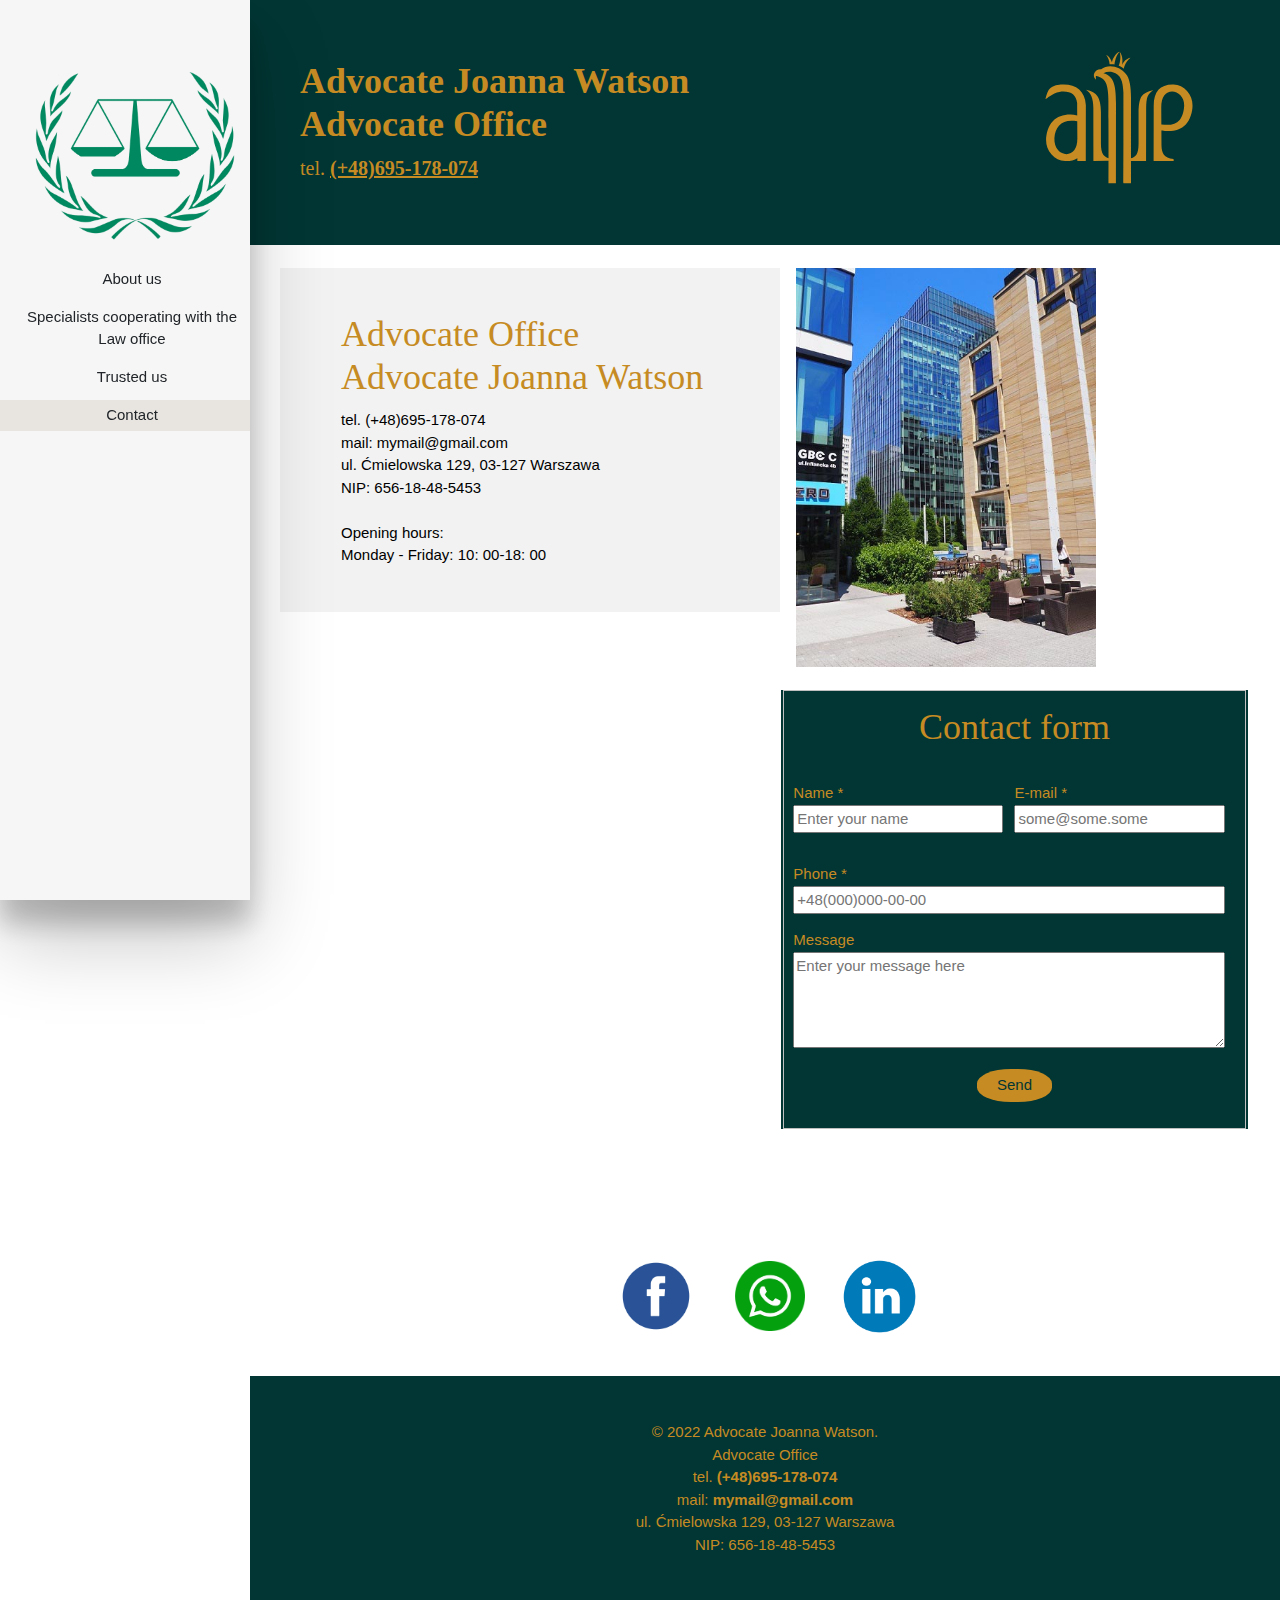
==== commit 34851589: "jquery" ====
--- a/Kontakt.html
+++ b/Kontakt.html
@@ -10,7 +10,7 @@
   <link rel="stylesheet" href="style.css">
   <link rel="stylesheet" href="https://cdnjs.cloudflare.com/ajax/libs/animate.css/4.1.1/animate.min.css" integrity="sha512-c42qTSw/wPZ3/5LBzD+Bw5f7bSF2oxou6wEb+I/lqeaKV5FDIfMvvRp772y4jcJLKuGUOpbJMdg/BTl50fJYAw==" crossorigin="anonymous" referrerpolicy="no-referrer" />  
   <link rel="stylesheet" href="lib/w3.css">
-  <script src="http://code.jquery.com/jquery-2.1.1.min.js"></script>
+  <script src="lib/jquery-2.1.1.min.js"></script>
   <script src="js/jquery.validate.js"></script>
 </head>
 
@@ -45,7 +45,7 @@
 
 <div class="w3-row content mt-4" style="margin-left:30px">
   <div class="w3-container w3-half"style="background: #F1F1F1F1; color: black;">
-    <div class="m-5"><h1 class="abstract" style="color: #C68B23;">Advocate OfficeAdvocate Joanna Watson</h1><p style="max-width:500px;">tel. <a href="tel:+48695178074" style="text-decoration: none;">(+48)695-178-074</a>
+    <div class="m-5"><h1 class="abstract" style="color: #C68B23;">Advocate Office <br>Advocate Joanna Watson</h1><p style="max-width:500px;">tel. <a href="tel:+48695178074" style="text-decoration: none;">(+48)695-178-074</a>
       <br>mail: <a href="mail:elizabeth5335west@gmail.com" style="text-decoration: none;">mymail@gmail.com</a>
       <br>ul. Ćmielowska 129, 03-127 Warszawa<br>NIP: 656-18-48-5453<br>
       <br>Opening hours:<br>Monday - Friday: 10: 00-18: 00
